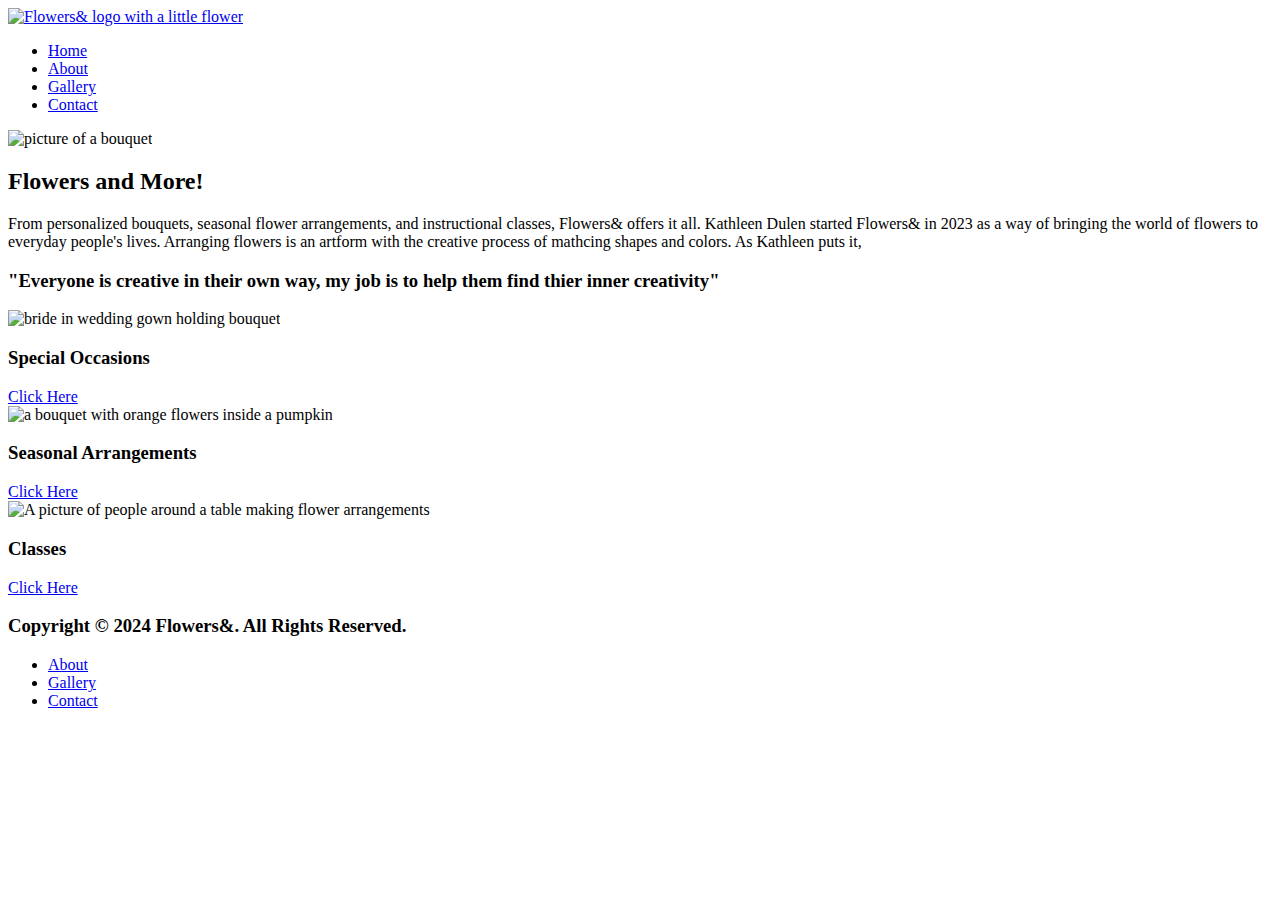
==== index.html @ 2a594834 "Updated home links" ====
<!DOCTYPE html>
<html lang="en">
<head>
    <meta charset="UTF-8">
    <meta name="viewport" content="width=device-width, initial-scale=1.0">
    <title>Flowers& Home</title>
    <meta name="author" content="Kathleen Dulen">
    <meta name="description" content="A floral arrangement and bouquet portfolio website for Kathleen Dulen">
    <link rel="stylesheet" href="../Flowers/css/reset.css" type="text/css">
    <link rel="stylesheet" href="../Flowers/css/styles.css" type="text/css">
    

</head>
<body>
    <header id="top-panel">
        <a href=index.html><img src="../Flowers/images/flowers_resized.png" alt="Flowers& logo with a little flower"></a>
        <nav id="nav-home">
            <ul>
                <li><a href="index.html">Home</a></li>
                <li><a href="about.html">About</a></li>
                <li><a href="gallery.html">Gallery</a></li>
                <li><a href="contact.html">Contact</a></li>
            </ul>
        </nav>
    </header>
    <main>
      <div id="container">
        <div class="grid-item-home-left">
          <img src="../Flowers/images/bouquet_11.jpg" alt="picture of a bouquet">
        </div>
          <div class="grid-item-home-right">
              <h2>Flowers and More!</h2>
              <p>From personalized bouquets, seasonal flower arrangements, and instructional classes, Flowers& offers it all. Kathleen Dulen started Flowers& in 2023 as a way of bringing the world of flowers to everyday people's lives. Arranging flowers is an artform with the creative process of mathcing shapes and colors. As Kathleen puts it, </p>
              <h3>"Everyone is creative in their own way, my job is to help them find thier inner creativity"</h3>
          </div>
      </div>
      <div class="grid-item-full">
        <div class="home-card">
          <img src="../Flowers/images/wedding_3.JPG" alt="bride in wedding gown holding bouquet">
          <h3>Special Occasions</h3>
          <a href="../Flowers/special.html">Click Here</a>
        </div>
        <div class="home-card">
          <img src="../Flowers/images/bouquet_2.jpg" alt="a bouquet with orange flowers inside a pumpkin">
          <h3>Seasonal Arrangements</h3>
          <a href="../Flowers/seasonal.html">Click Here</a>
        </div>
        <div class="home-card">
          <img src="../Flowers/images/workshop_1.jpg" alt="A picture of people around a table making flower arrangements">
          <h3>Classes</h3>
          <a href="../Flowers/classes.html">Click Here</a>
        </div>
      </div>
    </main>
    <footer>
        <h3>Copyright &#169; 2024 Flowers&. All Rights Reserved.</h3>
        <ul>
            <li><a href="about.html">About</a></li>
            <li><a href="gallery.html">Gallery</a></li>
            <li><a href="contact.html">Contact</a></li>
        </ul>
    </footer>
</body>
</html>
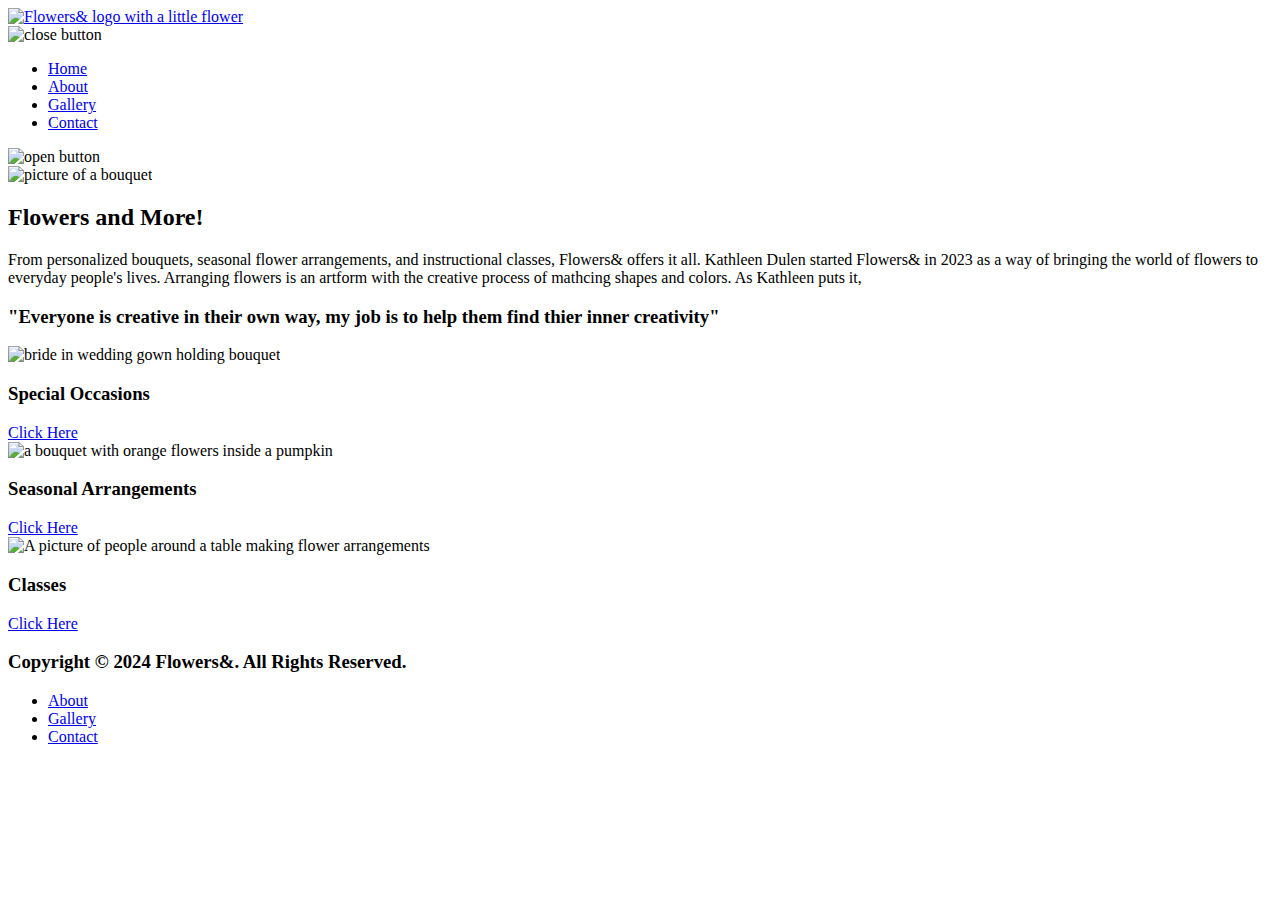
==== commit 19b948bd: "Updates 3/12/2024" ====
--- a/index.html
+++ b/index.html
@@ -8,13 +8,23 @@
     <meta name="description" content="A floral arrangement and bouquet portfolio website for Kathleen Dulen">
     <link rel="stylesheet" href="../Flowers/css/reset.css" type="text/css">
     <link rel="stylesheet" href="../Flowers/css/styles.css" type="text/css">
-    
+    <link rel="stylesheet" href="../Flowers/css/mobile.css" type="text/css" media="(max-width: 820px)"/>
+    <script>
+      function openNav() {
+          document.querySelector('nav').classList.add('open')
+      }
+
+      function closeNav() {
+          document.querySelector('nav').classList.remove('open')
+      }
+    </script>
 
 </head>
 <body>
     <header id="top-panel">
         <a href=index.html><img src="../Flowers/images/flowers_resized.png" alt="Flowers& logo with a little flower"></a>
         <nav id="nav-home">
+            <img id="close-button" src="../Flowers/images/close.png" alt="close button" onclick="closeNav()"/>
             <ul>
                 <li><a href="index.html">Home</a></li>
                 <li><a href="about.html">About</a></li>
@@ -22,6 +32,7 @@
                 <li><a href="contact.html">Contact</a></li>
             </ul>
         </nav>
+        <img id="open-button" src="../Flowers/images/hamburger-icon.png" alt="open button" onclick="openNav()"/>
     </header>
     <main>
       <div id="container">
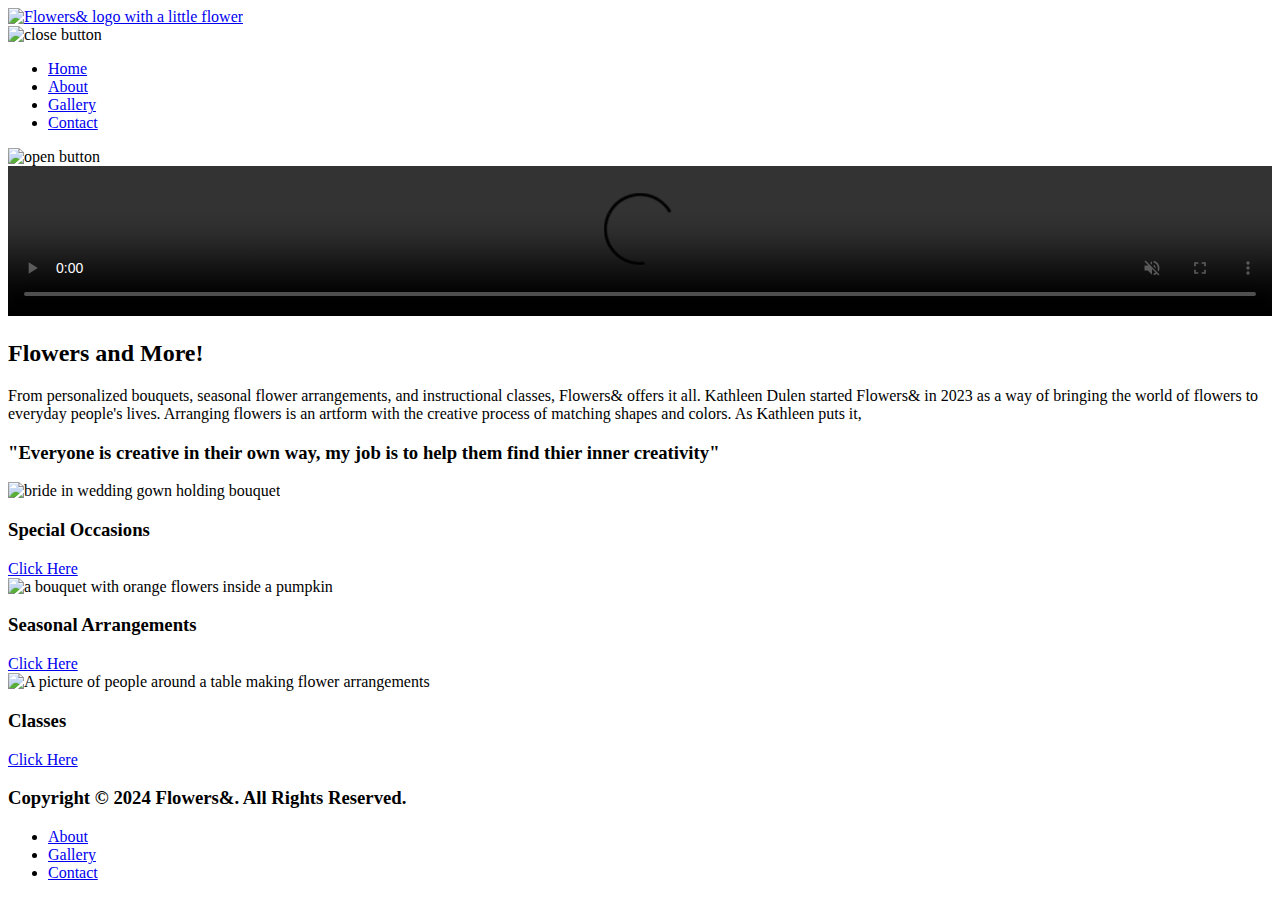
==== commit caa25e0b: "Update 3/17/2024" ====
--- a/index.html
+++ b/index.html
@@ -22,7 +22,7 @@
 </head>
 <body>
     <header id="top-panel">
-        <a href=index.html><img src="../Flowers/images/flowers_resized.png" alt="Flowers& logo with a little flower"></a>
+        <a href=index.html><img src="../Flowers/images/Flowers& Logo.png" alt="Flowers& logo with a little flower"></a>
         <nav id="nav-home">
             <img id="close-button" src="../Flowers/images/close.png" alt="close button" onclick="closeNav()"/>
             <ul>
@@ -37,11 +37,11 @@
     <main>
       <div id="container">
         <div class="grid-item-home-left">
-          <img src="../Flowers/images/bouquet_11.jpg" alt="picture of a bouquet">
+          <video src="../Flowers/video/flowers&video.mp4" width="100%" controls autoplay muted loop></video>
         </div>
           <div class="grid-item-home-right">
               <h2>Flowers and More!</h2>
-              <p>From personalized bouquets, seasonal flower arrangements, and instructional classes, Flowers& offers it all. Kathleen Dulen started Flowers& in 2023 as a way of bringing the world of flowers to everyday people's lives. Arranging flowers is an artform with the creative process of mathcing shapes and colors. As Kathleen puts it, </p>
+              <p>From personalized bouquets, seasonal flower arrangements, and instructional classes, Flowers& offers it all. Kathleen Dulen started Flowers& in 2023 as a way of bringing the world of flowers to everyday people's lives. Arranging flowers is an artform with the creative process of matching shapes and colors. As Kathleen puts it, </p>
               <h3>"Everyone is creative in their own way, my job is to help them find thier inner creativity"</h3>
           </div>
       </div>
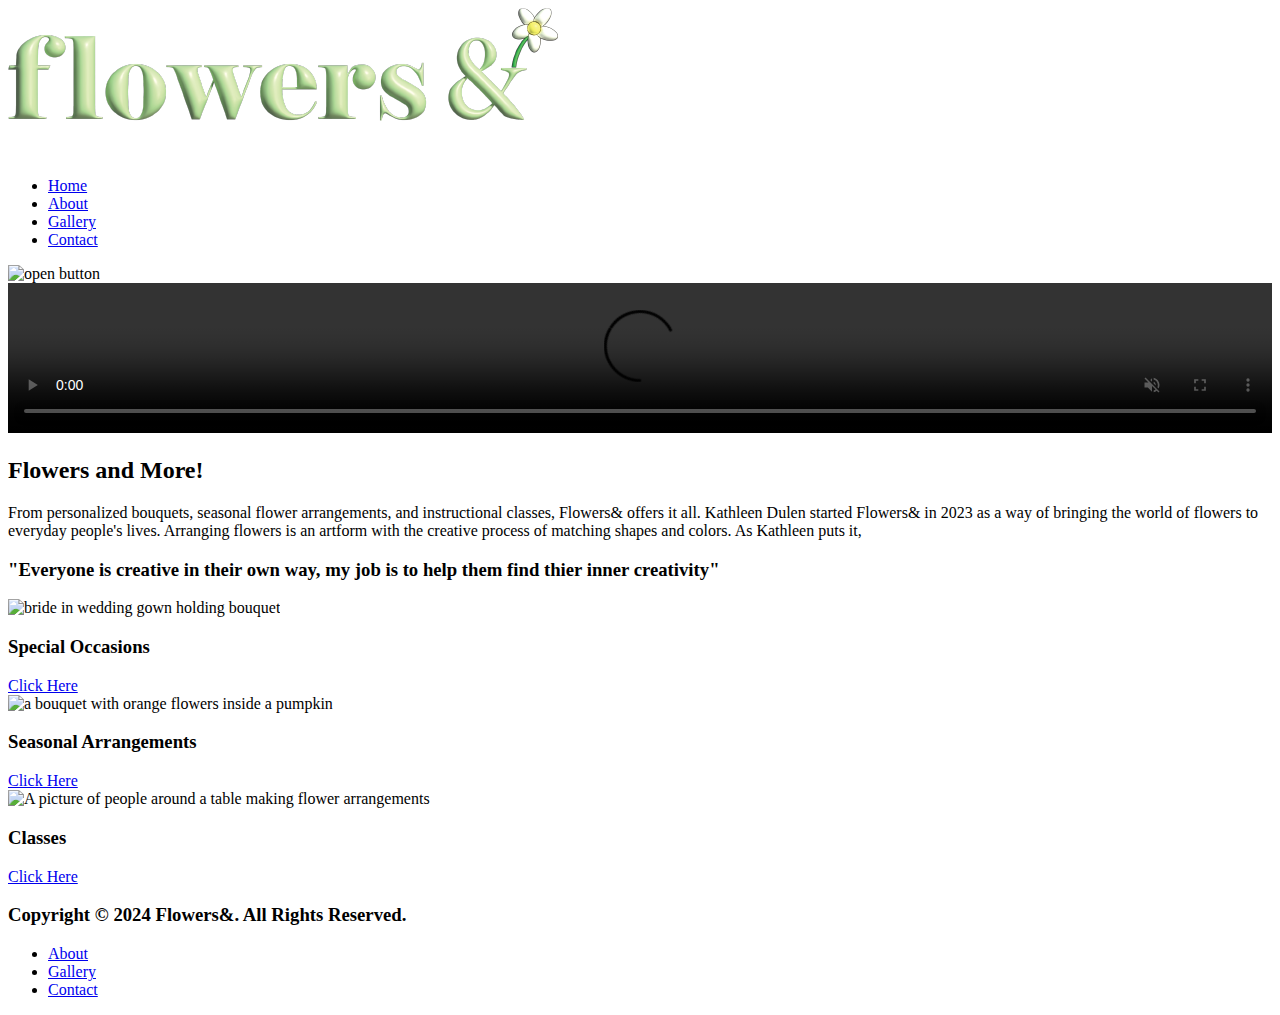
==== commit ea2f5364: "Update 3/26/2024" ====
--- a/index.html
+++ b/index.html
@@ -22,9 +22,9 @@
 </head>
 <body>
     <header id="top-panel">
-        <a href=index.html><img src="../Flowers/images/Flowers& Logo.png" alt="Flowers& logo with a little flower"></a>
+        <a href=index.html><img src="/images/Flowers& Logo.png" alt="Flowers& logo with a little flower"></a>
         <nav id="nav-home">
-            <img id="close-button" src="../Flowers/images/close.png" alt="close button" onclick="closeNav()"/>
+            <img id="close-button" src="./images/close.png" alt="close button" onclick="closeNav()"/>
             <ul>
                 <li><a href="index.html">Home</a></li>
                 <li><a href="about.html">About</a></li>
@@ -37,7 +37,7 @@
     <main>
       <div id="container">
         <div class="grid-item-home-left">
-          <video src="../Flowers/video/flowers&video.mp4" width="100%" controls autoplay muted loop></video>
+          <video src="/video/flowers&video.mp4" width="100%" controls autoplay muted loop></video>
         </div>
           <div class="grid-item-home-right">
               <h2>Flowers and More!</h2>
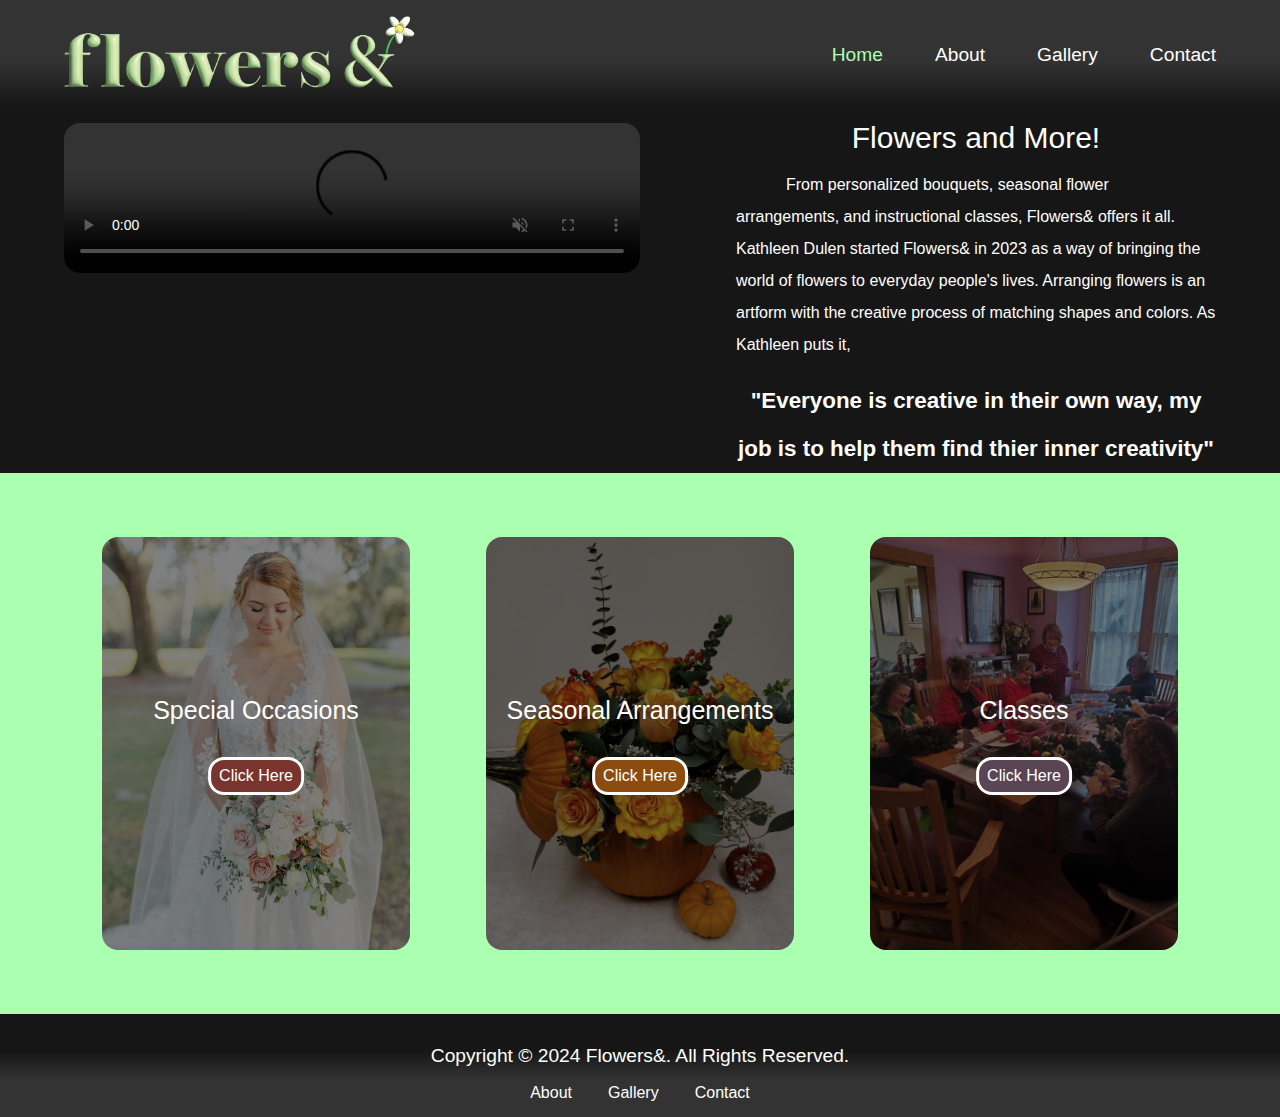
==== commit 2f372e4f: "File Directory Fix" ====
--- a/index.html
+++ b/index.html
@@ -6,9 +6,9 @@
     <title>Flowers& Home</title>
     <meta name="author" content="Kathleen Dulen">
     <meta name="description" content="A floral arrangement and bouquet portfolio website for Kathleen Dulen">
-    <link rel="stylesheet" href="../Flowers/css/reset.css" type="text/css">
-    <link rel="stylesheet" href="../Flowers/css/styles.css" type="text/css">
-    <link rel="stylesheet" href="../Flowers/css/mobile.css" type="text/css" media="(max-width: 820px)"/>
+    <link rel="stylesheet" href="/css/reset.css" type="text/css">
+    <link rel="stylesheet" href="/css/styles.css" type="text/css">
+    <link rel="stylesheet" href="/css/mobile.css" type="text/css" media="(max-width: 820px)"/>
     <script>
       function openNav() {
           document.querySelector('nav').classList.add('open')
@@ -24,7 +24,7 @@
     <header id="top-panel">
         <a href=index.html><img src="/images/Flowers& Logo.png" alt="Flowers& logo with a little flower"></a>
         <nav id="nav-home">
-            <img id="close-button" src="./images/close.png" alt="close button" onclick="closeNav()"/>
+            <img id="close-button" src="/images/close.png" alt="close button" onclick="closeNav()"/>
             <ul>
                 <li><a href="index.html">Home</a></li>
                 <li><a href="about.html">About</a></li>
@@ -32,7 +32,7 @@
                 <li><a href="contact.html">Contact</a></li>
             </ul>
         </nav>
-        <img id="open-button" src="../Flowers/images/hamburger-icon.png" alt="open button" onclick="openNav()"/>
+        <img id="open-button" src="/images/hamburger-icon.png" alt="open button" onclick="openNav()"/>
     </header>
     <main>
       <div id="container">
@@ -47,19 +47,19 @@
       </div>
       <div class="grid-item-full">
         <div class="home-card">
-          <img src="../Flowers/images/wedding_3.JPG" alt="bride in wedding gown holding bouquet">
+          <img src="/images/wedding_3.JPG" alt="bride in wedding gown holding bouquet">
           <h3>Special Occasions</h3>
-          <a href="../Flowers/special.html">Click Here</a>
+          <a href="/special.html">Click Here</a>
         </div>
         <div class="home-card">
-          <img src="../Flowers/images/bouquet_2.jpg" alt="a bouquet with orange flowers inside a pumpkin">
+          <img src="/images/bouquet_2.jpg" alt="a bouquet with orange flowers inside a pumpkin">
           <h3>Seasonal Arrangements</h3>
-          <a href="../Flowers/seasonal.html">Click Here</a>
+          <a href="/seasonal.html">Click Here</a>
         </div>
         <div class="home-card">
-          <img src="../Flowers/images/workshop_1.jpg" alt="A picture of people around a table making flower arrangements">
+          <img src="/images/workshop_1.jpg" alt="A picture of people around a table making flower arrangements">
           <h3>Classes</h3>
-          <a href="../Flowers/classes.html">Click Here</a>
+          <a href="/classes.html">Click Here</a>
         </div>
       </div>
     </main>
--- a/css/styles.css
+++ b/css/styles.css
@@ -0,0 +1,627 @@
+* {
+    box-sizing: border-box;
+}
+h1 {
+    font-family: 'Montserrat Alternates', sans-serif;
+    font-size: 35px;
+    color: white;
+}
+h2 {
+    font-family: 'Montserrat Alternates', sans-serif;
+    font-size: 30px;
+    color: white;
+}
+h3 {
+    font-family: 'Montserrat Alternates', sans-serif;
+    font-size: 25px;
+    color: white;
+}
+h4 {
+    font-family: 'Montserrat Alternates', sans-serif;
+    font-size: 20px;
+    color: white;
+}
+h5 {
+    font-family: 'Montserrat Alternates', sans-serif;
+    font-size: 15px;
+    color: white;
+}
+h6 {
+    font-family: 'Montserrat Alternates', sans-serif;
+    font-size: 10px;
+    color: white;
+}
+i {
+    font-family: 'Montserrat Alternates', sans-serif;
+    font-style: italic;
+    color: white;
+}
+a {
+    font-family: 'Montserrat Alternates', sans-serif;
+    color: white;
+}
+li {
+    font-size: 20px;
+    color: white;
+}
+p {
+    font-family: 'Montserrat Alternates', sans-serif;
+    margin-bottom: 1rem;
+    margin-top: 1rem;
+    line-height: 2rem;
+    color: white;
+}
+
+label {
+    color: white;
+}
+img {
+    border-radius: 1rem;
+}
+
+/*Open and Close buttons Mobile*/
+@media screen and (min-width: 820px) {
+    #close-button,
+    #open-button {
+        display: none;
+    }
+}
+
+/*Navigation*/
+nav ul {
+    list-style: none;
+    padding: 0;
+}
+
+nav ul li {
+    display: inline-block;
+    margin-right: 1rem;
+}
+
+nav li:last-child {
+    margin-right: 0;
+}
+
+/*Page Header*/ 
+#top-panel {
+    display: flex;
+    justify-content: space-between;
+    padding-right: 3rem;
+    padding-left: 3rem;
+    top: 0;
+    background: linear-gradient(to bottom, rgba(51,51,51,1) 0%,rgba(51,51,51,1) 16%,rgba(51,51,51,1) 16%,rgba(51,51,51,1) 31%,rgba(51,51,51,1) 56%,rgba(22,22,22,1) 100%,rgba(22,22,22,1) 100%);
+    align-items: center;
+}
+#top-panel img {
+    border-radius: 0;
+    width: auto;
+    height: 4.5rem;
+}
+
+#top-panel a {
+    text-decoration: none;
+    color: white;
+    font-size: 1.2rem;
+    padding: 1rem;
+}
+
+#top-panel ul li a:hover {
+    background-color: #AAFFB1;
+    color: black;
+    border-radius: .5rem;
+}
+
+
+/*Body Color*/
+body {
+    background-color: #161616;
+}
+
+/*Homepage*/
+
+/*Home navigation*/
+#nav-home li:nth-child(1) a{
+    color: #AAFFB1;
+}
+
+/*Homepage image carousel*/
+#carouselExampleAutoplaying {
+    grid-column: 1/13;
+}
+/*Homepage grid*/
+#container {
+    margin: 1rem 4rem 0 4rem;
+    display: grid;
+    grid-template-columns: repeat(12, 1fr);
+}
+.grid-item-home-left {
+    grid-column: 1/7;
+}
+.grid-item-home-left video{
+    border-radius: 1rem;
+    margin-bottom: 1.5rem;
+}
+.grid-item-home-right {
+    grid-column: 8/13;
+}
+.grid-item-home-right h2{
+    text-align: center;
+}
+.grid-item-home-right h3 {
+    line-height: 3rem;
+    text-align: center;
+    font-weight: 600;
+    font-size: 1.4rem;
+}
+.grid-item-home-right p {
+    text-indent: 50px;
+}
+.grid-item-home-left img {
+    width: 100%;
+    height: auto;
+    border-radius: 1rem;
+}
+
+
+.grid-item-full {
+    background-color: #AAFFB1;
+    display: grid;
+    grid-template-columns: repeat(3, 1fr);
+    padding: 4rem;
+    justify-content: space-between;
+    position: relative;
+}
+.grid-item-full img{
+    width: 80%;
+    height: 100%;
+    object-fit: cover;
+    object-position: 50% 50%;
+    filter: brightness(50%)saturate(80%);
+    
+}
+.grid-item-full div:nth-child(2) {
+    width: 100%;
+}
+.grid-item-full div:nth-child(3) {
+    width: 100%;
+}
+
+
+.home-card {
+    text-align: center;
+    position: relative;
+}
+
+.grid-item-full h3 {
+    position: absolute;
+    padding-left: 1rem;
+    padding-right: 1rem;
+    left: 50%;
+    transform: translate(-50%, -50%);
+    width: 100%;
+    top: 42%;
+}
+
+.grid-item-full a {
+    position: absolute;
+    padding: .5rem;
+    left: 50%;
+    transform: translate(-50%, -50%);
+    top: 58%;
+    background-color: #AAFFB1;
+    border: solid white;
+    color: black;
+    border-radius: 1rem;
+    text-decoration: none;
+    color: white;
+}
+.grid-item-full div:nth-child(1) a{
+    background-color: #79342E;
+}
+.grid-item-full div:nth-child(1) a:hover{
+    background-color: #ac4c44;
+}
+
+.grid-item-full div:nth-child(2) a{
+    background-color: #8C4C0F;
+}
+.grid-item-full div:nth-child(2) a:hover{
+    background-color: #bb6e27;
+}
+.grid-item-full div:nth-child(3) a{
+    background-color: #5A4554;
+}
+.grid-item-full div:nth-child(3) a:hover{
+    background-color: #7a5e72;
+}
+/*Favorite flowers section*/
+.grid-item-home {
+    text-align: center;
+    padding-top: 2rem;
+}
+
+/*About Page*/
+
+/*About navigation*/
+
+#nav-about li:nth-child(2) a{
+    color: #AAFFB1;
+}
+
+/*About page grid*/
+.grid-item-about-left {
+    grid-column: 1/6;
+}
+.grid-item-about-left img {
+    width: 100%;
+    height: auto;
+}
+.grid-item-about-right {
+    grid-column: 7/13;
+}
+.grid-item-about-right img {
+    width: 100%;
+    height: auto;
+}
+
+.grid-item-about-right h3 {
+    text-align: center;
+}
+
+.grid-item-about-right p {
+    text-indent: 50px;
+}
+
+#galGrid {
+    display: grid;
+    grid-template-columns: repeat(auto-fill, minmax(200px, 1fr));
+    gap: 20px;
+    align-items: stretch;
+    margin-top: 1rem;
+}
+#galGrid .gallery-card .gallery-image img {
+    cursor: auto;
+}
+
+
+
+
+
+/*About Headers*/
+.title {
+    grid-column: span 12;
+    text-align: center;
+    margin-bottom: 1rem;
+    margin-top: 1rem;
+    padding-bottom: 1rem;
+}
+h2:first-child {
+    margin-top: 0;
+}
+.grid-item-about {
+    grid-column: 1/13;
+    text-align: center;
+    padding-top: 1rem;
+}
+/*Gallery Lightbox*/
+#lightbox {
+    position: fixed;
+    z-index: 10;
+    top: 0;
+    width: 100%;
+    height: 100%;
+    background-color: rgba(0, 0, 0, .9);
+    display: none;
+}
+#lightbox.active {
+    display: flex;
+    justify-content: center;
+    align-items: center;
+}
+#lightbox img {
+    max-width: 90%;
+    max-height: 80%;
+}
+#carouselmobile1 {
+    display: none;
+}
+/*Gallery navigation*/
+
+#nav-gallery li:nth-child(3) a{
+    color: #AAFFB1;
+}
+
+.gallery-container {
+    grid-column: 1/13;
+    display: grid;
+    grid-template-columns: repeat(4, 1fr);
+    grid-auto-rows: 100px 100px;
+    grid-gap: 1rem;
+    grid-auto-flow: dense;
+}
+.gallery-card {
+    width: 100%;
+    height: 100%;
+    position: relative;
+    border-radius: 1rem;
+}
+.gallery-image {
+    width: 100%;
+    height: 100%;
+    overflow: hidden;
+    border-radius: 1rem;
+}
+.gallery-card .gallery-image img {
+    width: 100%;
+    height: 100%;
+    object-fit: cover;
+    object-position: 50% 50%;
+    cursor: pointer;
+    transition: .5s ease-in-out;
+}
+
+.gallery-card:hover .gallery-image img {
+    transform: scale(1.5)
+}
+.gallery-text h3 {
+    color: white;
+    text-align: center;
+    font-size: 1.5rem;
+    opacity: 0;
+    position: absolute;
+    top: 50%;
+    left: 50%;
+    transform: translate(-50%, -50%);
+    pointer-events: none;
+    z-index: 1;
+    transition: .3s ease-in-out;
+    width: 100%;
+}
+.gallery-card:hover .gallery-text h3{
+    opacity: 1;
+    animation: move-down .3s linear;
+    width: 100%;
+    text-shadow: 2px 2px 4px #000000;
+
+}
+
+.w-1 {
+    grid-column: span 1;
+}
+.w-2 {
+    grid-column: span 2;
+}
+.w-3 {
+    grid-column: span 3;
+}
+.h-1 {
+    grid-row: span 1;
+}
+.h-2 {
+    grid-row: span 2;
+}
+.h-3 {
+    grid-row: span 3;
+}
+.h-4 {
+    grid-row: span 4;
+}
+/*Lightbox close button*/
+.close-btn {
+    position: absolute;
+    top: 10px;
+    right: 10px;
+    font-size: 60px;
+    font-weight: 100;
+    color: #fff;
+    background-color: rgba(0, 0, 0, 0.5);
+    border: none;
+    border-radius: 50%;
+    width: 50px;
+    height: 50px;
+    cursor: pointer;
+    display: flex;
+    justify-content: center;
+    align-items: center;
+}
+
+.close-btn:hover {
+    color: #AAFFB1;
+}
+
+/*Contact Page*/
+
+/*Contact navigation*/
+
+#nav-contact li:nth-child(4) a{
+    color: #AAFFB1;
+}
+.grid-item-contact-left {
+    grid-column: 1/5;
+}
+.grid-item-contact-left h3 {
+    text-align: center;
+}
+
+.grid-item-contact-left ul li {
+    padding: 1rem;
+    padding-left: 0;
+}
+.grid-item-contact-left ul li a {
+    text-decoration: none;
+    color: #AAFFB1;
+}
+
+.grid-item-contact-left ul li a:hover {
+    color: #609e65;
+}
+
+.grid-item-contact-left li::marker {
+    content: '❀';
+    font-size: 1rem;
+    letter-spacing: 1rem;
+}
+.contact-container {
+    grid-column: 5/13;
+    position: relative;
+}
+.contact-container label {
+    font-size: 1.3rem;
+}
+.contact-container input {
+    padding-top: 1rem;
+    padding-bottom: 1rem;
+}
+form {
+    display: grid;
+    grid-template-columns: repeat(2, 1fr);
+    justify-items: center;
+    padding-top: 1.5rem;
+    padding-bottom: 2.5rem;
+}
+form div {
+    padding-top: 1rem;
+}
+
+form input {
+    margin-top: 1rem;
+    border-radius: .5rem;
+    width: 15rem;
+    height: 2rem;
+    padding: .5rem;
+}
+.text-box {
+    grid-column: span 2;
+    padding-top: 2rem;
+    padding-bottom: 1rem;
+    text-align: center;
+}
+
+.span-4 {
+    border-radius: .5rem;
+    border: 2px solid black;
+    padding: .5rem;
+    width: 100%;
+}
+.submit {
+    grid-column: span 2;
+    background-color: #AAFFB1;
+    padding: .5rem;
+    border-radius: .5rem;
+    border: 2px solid black;
+    width: 9rem;
+}
+.submit:hover {
+    background-color:#609e65;
+    color: white;
+}
+
+.contact-container img {
+    position: absolute;
+    width: 100%;
+    top: 0;
+    z-index: -1;
+    filter: brightness(30%)saturate(80%);
+}
+
+/*Special Ocassions Page*/
+.grid-item-special-left {
+    grid-column: 1/4;
+    margin-top: 1rem;
+}
+.grid-item-special-left img {
+    width: 100%;
+    height: auto;
+    border-radius: 1rem 0 0 1rem;
+    margin-bottom: -0.15rem
+}
+.grid-item-special-right {
+    grid-column: 4/13;
+    background-color: rgb(71, 71, 71);
+    margin-top: 1rem;
+    border-radius: 0 1rem 1rem 0;
+}
+.grid-item-special-right h3 {
+    text-align: center;
+    padding-top: 1rem;
+}
+.grid-item-special-right h4 {
+    padding: 1rem;
+    padding-left: 2rem;
+}
+.grid-item-special-right p {
+    padding: 2rem;
+    padding-top: 0;
+    margin-top: 0;
+    text-indent: 50px;
+    padding-bottom: 1rem;
+}
+.grid-item-special-right ul {
+    padding: 1rem;
+    padding-left: 2rem;
+}
+.grid-item-special-right li {
+    padding: .5rem 0 .5rem 0;
+}
+.grid-item-special-right li::marker {
+    content: '❀';
+    font-size: 1rem;
+    letter-spacing: .5rem;
+}
+
+.mobileimg {
+    display: none;
+}
+/*Seasonal*/
+.grid-item-seasonal-left {
+    grid-column: 1/6;
+}
+.grid-item-seasonal-left img {
+    width: 100%;
+}
+.grid-item-seasonal-right {
+    grid-column: 7/13;
+}
+.grid-item-seasonal-right h3 {
+    text-align: center;
+}
+.grid-item-seasonal-right li::marker {
+    content: '❀';
+    font-size: 1rem;
+    letter-spacing: 1rem;
+}
+/*Classes Page */
+.grid-item-classes-right {
+    grid-column: 8/13;
+}
+.grid-item-classes-right h3 {
+    text-align: center;
+}
+.grid-item-classes-right p{
+    text-indent: 50px;
+}
+/*Footer*/
+footer {
+    text-align: center;
+    padding: 1rem;
+    background: linear-gradient(to bottom, rgba(22,22,22,1) 24%,rgba(51,51,51,1) 57%,rgba(51,51,51,1) 57%,rgba(51,51,51,1) 100%);
+    margin-top: 1rem;
+}
+footer ul li {
+    display: inline-block;
+    padding-top: 1rem;
+    padding-left: 1rem;
+    padding-right: 1rem;
+}
+footer h3 {
+    font-size: 1.2rem;
+    color: white;
+}
+footer a {
+    text-decoration: none;
+    color: white;
+    font-size: 1rem;
+}
+footer a:hover {
+    text-decoration: underline;
+}--- a/css/mobile.css
+++ b/css/mobile.css
@@ -0,0 +1,141 @@
+#top-panel nav {
+    /* closed */
+    background: rgba(51,51,51,1);
+    position: fixed;
+    top: 0;
+    right: -75%;
+    height: 100%;
+    width: 75%;
+    padding: 1rem;
+    text-align: right;
+    z-index: 3;
+    padding-top: 2rem;
+}
+
+#top-panel img {
+    height: 3.25rem;
+}
+nav a {
+    border-radius: 0.5rem;
+    width: 100%;
+    background: #161616;
+}
+
+#open-button {
+    padding-right: 1rem;
+}
+#close-button {
+    margin-bottom: 1rem;
+    margin-top: -1rem;
+}
+nav.open {
+    right: 0 !important;
+}
+nav ul li,
+nav ul li a {
+    display: flex;
+    margin: 0;
+    text-align: left;
+
+}
+
+nav ul li {
+    margin-bottom: 1rem;
+}
+/*Top panel mobile*/
+#top-panel {
+    padding: 0;
+}
+
+/*home mobile layout*/
+.grid-item-home-left {
+    grid-column: 1/13;
+}
+.grid-item-home-right {
+    grid-column: 1/13;
+    padding-top: 1rem;
+    padding-bottom: 1rem;
+}
+.grid-item-full {
+    grid-template-columns: repeat(1, 1fr);
+    padding: 0;
+    padding-top: 2rem;
+    padding-bottom: 2rem;
+}
+.home-card {
+    margin-bottom: 2rem;
+}
+.home-card:last-child {
+    margin-bottom: 0;
+}
+/*Special Occasions Mobile*/
+.grid-item-special-left {
+    display: none;
+}
+#carouselmobile1 {
+    display: block;
+    padding: 1rem 4rem 0 4rem;
+}
+
+
+.grid-item-special-right {
+    grid-column: 1/13;
+    border-radius: 1rem;
+}
+
+
+/*about mobile layout*/
+.grid-item-about-left {
+    grid-column: 1/13;
+    margin-bottom: 0;
+}
+.grid-item-about-right {
+    grid-column: 1/13;
+    padding: 1rem 0 1rem 0;
+}
+.experience .grid-item-about-right {
+    grid-column: 1/13;
+}
+.gallery-text h3 {
+    font-size: 2rem;
+}
+
+/*Photo Gallery Mobile*/
+.gallery-container {
+    grid-template-columns: repeat(2, 1fr);
+}
+#container {
+    margin: 1rem 1rem 0 1rem;
+}
+
+/*Contact mobile*/
+
+form {
+    display: block;
+    padding: 0;
+}
+form div {
+    padding-left: 0;
+}
+.grid-item-contact-left {
+    grid-column: 1/13;
+}
+.grid-item-contact-left h3 {
+    display: none;
+}
+.contact-container {
+    grid-column: 1/13;
+}
+.contact-container img {
+    display: none;
+}
+.contact-container input {
+    width: 100%;
+}
+.contact-container textarea {
+    width: 100%;
+}
+.submit {
+    width: 100%;
+    font-size: 1.5rem;
+}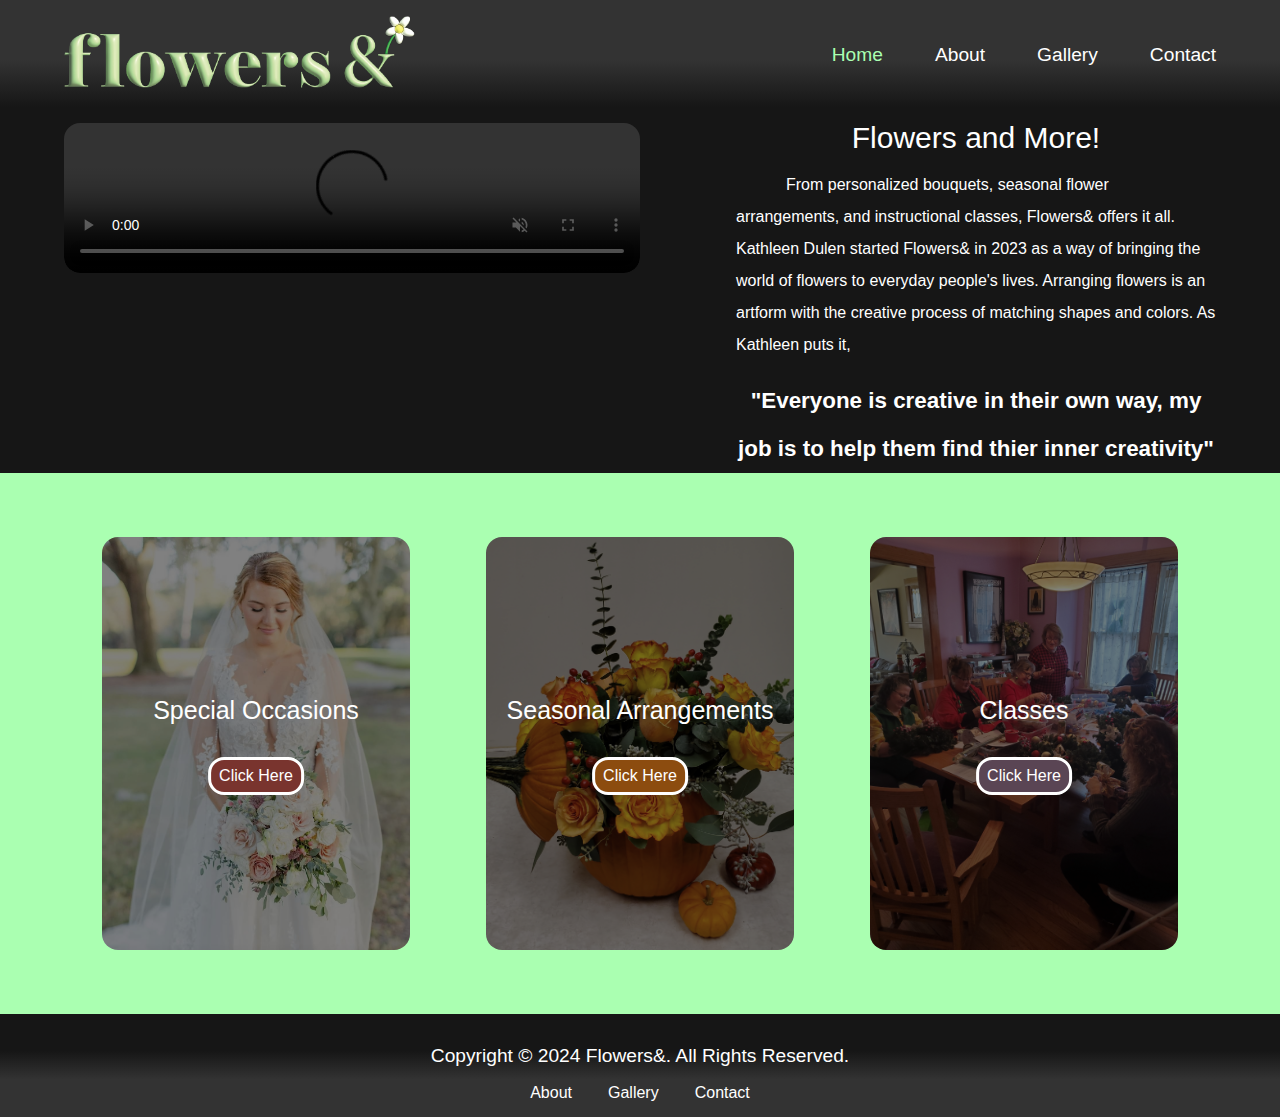
==== commit 531664bf: "Fixed CAPTCHA" ====
--- a/index.html
+++ b/index.html
@@ -6,9 +6,9 @@
     <title>Flowers& Home</title>
     <meta name="author" content="Kathleen Dulen">
     <meta name="description" content="A floral arrangement and bouquet portfolio website for Kathleen Dulen">
-    <link rel="stylesheet" href="/css/reset.css" type="text/css">
-    <link rel="stylesheet" href="/css/styles.css" type="text/css">
-    <link rel="stylesheet" href="/css/mobile.css" type="text/css" media="(max-width: 820px)"/>
+    <link rel="stylesheet" href="../css/reset.css" type="text/css">
+    <link rel="stylesheet" href="../css/styles.css" type="text/css">
+    <link rel="stylesheet" href="../css/mobile.css" type="text/css" media="(max-width: 820px)"/>
     <script>
       function openNav() {
           document.querySelector('nav').classList.add('open')
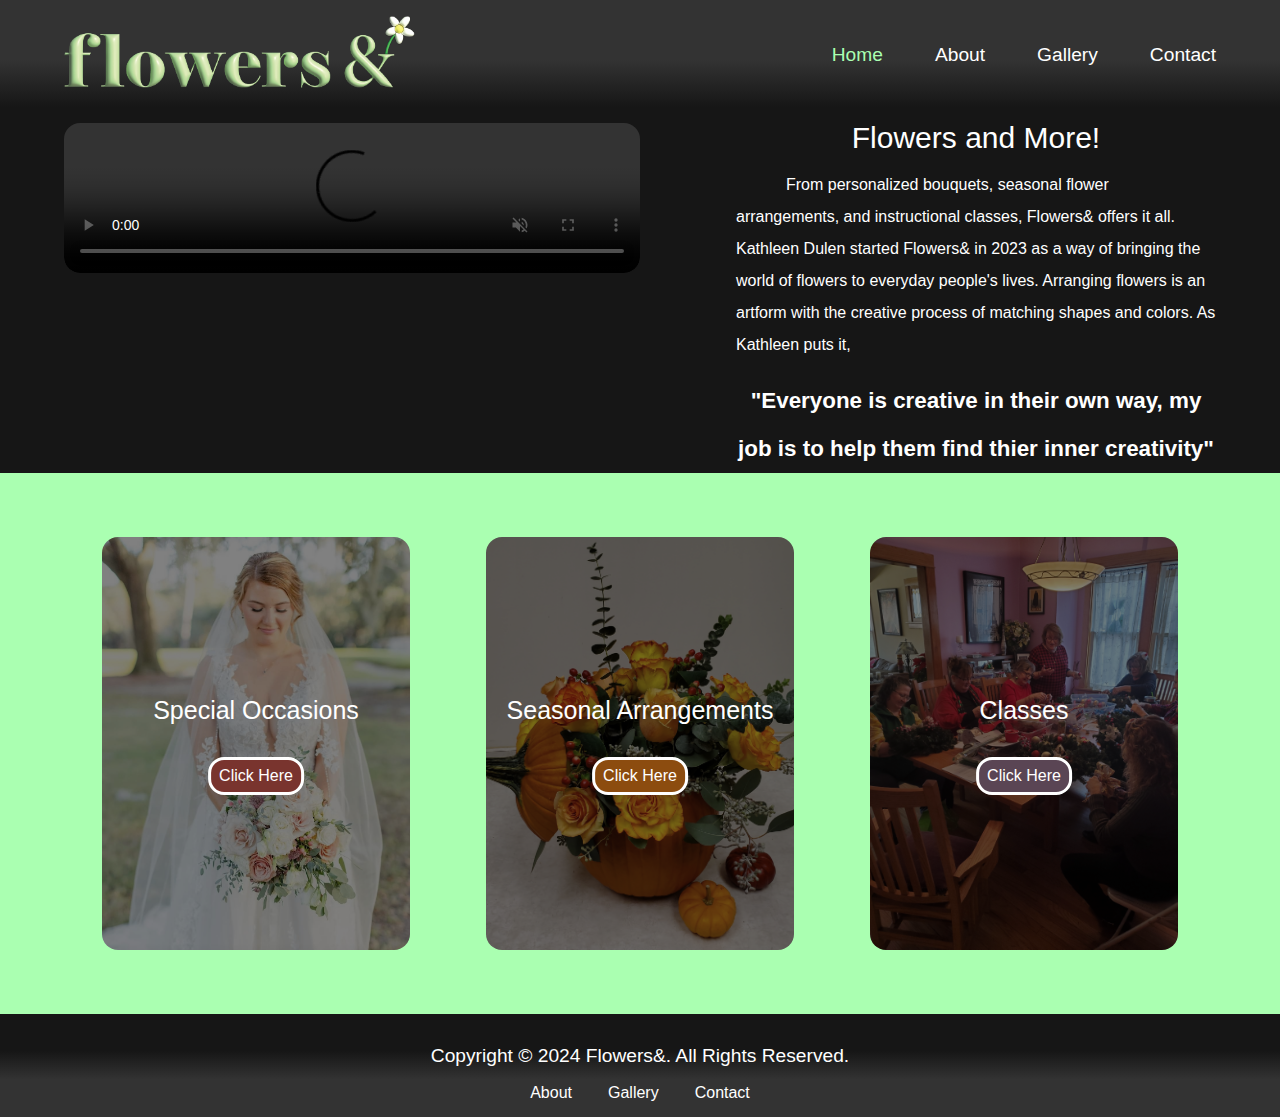
==== commit f00321ee: "Update 3/31/2024" ====
--- a/index.html
+++ b/index.html
@@ -8,7 +8,7 @@
     <meta name="description" content="A floral arrangement and bouquet portfolio website for Kathleen Dulen">
     <link rel="stylesheet" href="../css/reset.css" type="text/css">
     <link rel="stylesheet" href="../css/styles.css" type="text/css">
-    <link rel="stylesheet" href="../css/mobile.css" type="text/css" media="(max-width: 820px)"/>
+    <link rel="stylesheet" href="../css/mobile.css" type="text/css" media="(max-width: 823px)"/>
     <script>
       function openNav() {
           document.querySelector('nav').classList.add('open')
--- a/css/styles.css
+++ b/css/styles.css
@@ -60,7 +60,7 @@
 }
 
 /*Open and Close buttons Mobile*/
-@media screen and (min-width: 820px) {
+@media screen and (min-width: 823px) {
     #close-button,
     #open-button {
         display: none;
@@ -264,10 +264,31 @@
     height: auto;
 }
 
+
 .grid-item-about-right h3 {
     text-align: center;
 }
-
+.resume-download {
+    text-align: center;
+}
+.resume-download a {
+    text-decoration: none;
+    font-size: 1.25rem;
+    padding: 1rem;
+    background-color: #ac4c44;
+    border-radius: 1rem;
+}
+.resume-download a:hover {
+    background-color: #79342E;
+}
+
+.resume-download img {
+    height: 3rem;
+    width: auto;
+    padding-top: 1.25rem;
+    margin-bottom: -0.25rem;
+
+}
 .grid-item-about-right p {
     text-indent: 50px;
 }
@@ -302,6 +323,7 @@
     grid-column: 1/13;
     text-align: center;
     padding-top: 1rem;
+    display: none;
 }
 /*Gallery Lightbox*/
 #lightbox {
@@ -323,6 +345,9 @@
     max-height: 80%;
 }
 #carouselmobile1 {
+    display: none;
+}
+#carouselmobile2 {
     display: none;
 }
 /*Gallery navigation*/
@@ -414,7 +439,7 @@
     font-size: 60px;
     font-weight: 100;
     color: #fff;
-    background-color: rgba(0, 0, 0, 0.5);
+    background-color: rgba(0, 0, 0, 0.0);
     border: none;
     border-radius: 50%;
     width: 50px;
@@ -482,7 +507,13 @@
 form div {
     padding-top: 1rem;
 }
-
+.g-recaptcha {
+    padding-top: 0;
+    padding-left: 4.2rem;
+}
+.g-recaptcha div {
+    padding-top: 0;
+}
 form input {
     margin-top: 1rem;
     border-radius: .5rem;
@@ -493,7 +524,6 @@
 .text-box {
     grid-column: span 2;
     padding-top: 2rem;
-    padding-bottom: 1rem;
     text-align: center;
 }
 
@@ -524,6 +554,8 @@
     filter: brightness(30%)saturate(80%);
 }
 
+
+
 /*Special Ocassions Page*/
 .grid-item-special-left {
     grid-column: 1/4;
--- a/css/mobile.css
+++ b/css/mobile.css
@@ -82,7 +82,25 @@
     grid-column: 1/13;
     border-radius: 1rem;
 }
-
+.grid-item-special-right ul {
+    padding-top: 0;
+}
+.mobileimg {
+    display: block;
+    width: 91%;
+    margin: 1rem;
+}
+/*Seasonal arrangments page mobile */
+.grid-item-seasonal-left {
+    display: none;
+}
+.grid-item-seasonal-right {
+    grid-column: 1/13;
+}
+#carouselmobile2 {
+    display: block;
+    padding: 0 4rem 1rem 4rem;
+}
 
 /*about mobile layout*/
 .grid-item-about-left {
@@ -99,7 +117,11 @@
 .gallery-text h3 {
     font-size: 2rem;
 }
-
+/*Classes Page mobile*/
+.grid-item-classes-right {
+    grid-column: 1/13;
+    padding-top: 1rem;
+}
 /*Photo Gallery Mobile*/
 .gallery-container {
     grid-template-columns: repeat(2, 1fr);
@@ -138,4 +160,7 @@
 .submit {
     width: 100%;
     font-size: 1.5rem;
+}
+.g-recaptcha {
+    padding-left: 0;
 }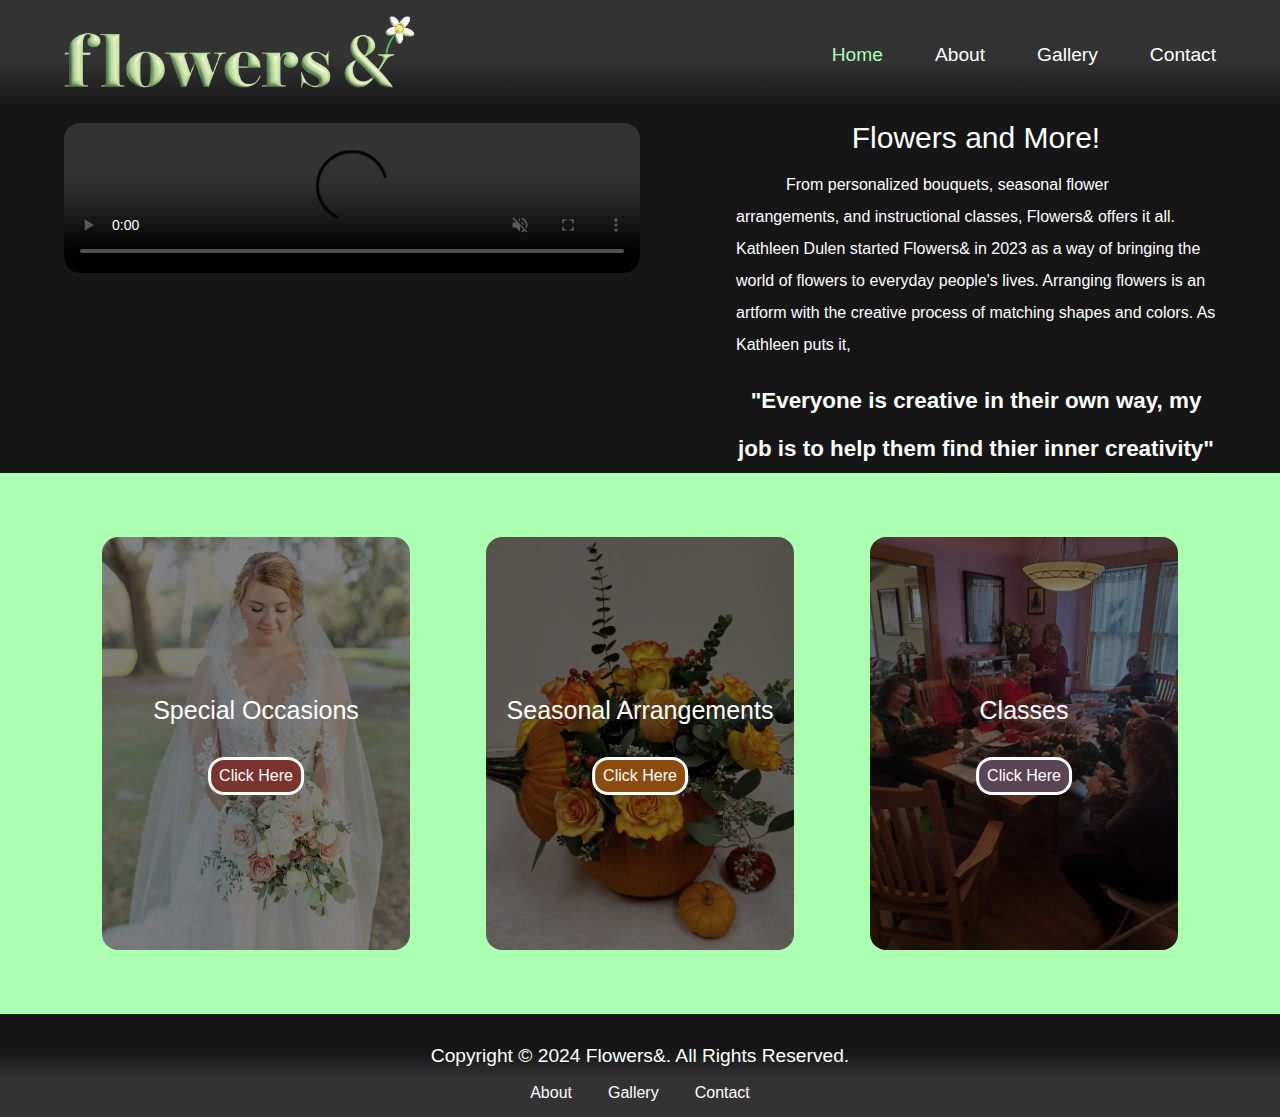
==== commit 849f5d22: "Commit 6/5/2024" ====
--- a/index.html
+++ b/index.html
@@ -6,9 +6,10 @@
     <title>Flowers& Home</title>
     <meta name="author" content="Kathleen Dulen">
     <meta name="description" content="A floral arrangement and bouquet portfolio website for Kathleen Dulen">
-    <link rel="stylesheet" href="../css/reset.css" type="text/css">
-    <link rel="stylesheet" href="../css/styles.css" type="text/css">
-    <link rel="stylesheet" href="../css/mobile.css" type="text/css" media="(max-width: 823px)"/>
+    <link rel="icon" type="image/x-icon" href="/images/big-flower.svg">
+    <link rel="stylesheet" href="/css/reset.css" type="text/css">
+    <link rel="stylesheet" href="/css/styles.css" type="text/css">
+    <link rel="stylesheet" href="/css/mobile.css" type="text/css" media="(max-width: 820px)">
     <script>
       function openNav() {
           document.querySelector('nav').classList.add('open')
@@ -22,9 +23,9 @@
 </head>
 <body>
     <header id="top-panel">
-        <a href=index.html><img src="/images/Flowers& Logo.png" alt="Flowers& logo with a little flower"></a>
+        <a href=index.html><img src="/images/Flowers&Logo.png" alt="Flowers& logo with a little flower"></a>
         <nav id="nav-home">
-            <img id="close-button" src="/images/close.png" alt="close button" onclick="closeNav()"/>
+            <img id="close-button" src="/images/close.png" alt="close button" onclick="closeNav()">
             <ul>
                 <li><a href="index.html">Home</a></li>
                 <li><a href="about.html">About</a></li>
@@ -32,12 +33,12 @@
                 <li><a href="contact.html">Contact</a></li>
             </ul>
         </nav>
-        <img id="open-button" src="/images/hamburger-icon.png" alt="open button" onclick="openNav()"/>
+        <img id="open-button" src="/images/hamburger-icon.png" alt="open button" onclick="openNav()">
     </header>
     <main>
       <div id="container">
         <div class="grid-item-home-left">
-          <video src="/video/flowers&video.mp4" width="100%" controls autoplay muted loop></video>
+          <video src="/video/flowers&video.mp4" controls autoplay muted loop></video>
         </div>
           <div class="grid-item-home-right">
               <h2>Flowers and More!</h2>
--- a/css/styles.css
+++ b/css/styles.css
@@ -140,6 +140,7 @@
 .grid-item-home-left video{
     border-radius: 1rem;
     margin-bottom: 1.5rem;
+    width: 100%;
 }
 .grid-item-home-right {
     grid-column: 8/13;
@@ -323,7 +324,6 @@
     grid-column: 1/13;
     text-align: center;
     padding-top: 1rem;
-    display: none;
 }
 /*Gallery Lightbox*/
 #lightbox {
@@ -409,7 +409,9 @@
     text-shadow: 2px 2px 4px #000000;
 
 }
-
+.gallery-container .gallery-text {
+    display: none;
+}
 .w-1 {
     grid-column: span 1;
 }
@@ -468,23 +470,38 @@
     text-align: center;
 }
 
-.grid-item-contact-left ul li {
-    padding: 1rem;
-    padding-left: 0;
-}
-.grid-item-contact-left ul li a {
-    text-decoration: none;
-    color: #AAFFB1;
-}
-
-.grid-item-contact-left ul li a:hover {
-    color: #609e65;
-}
+
 
 .grid-item-contact-left li::marker {
     content: '❀';
     font-size: 1rem;
     letter-spacing: 1rem;
+}
+.grid-item-contact-left table, th, td{
+    border: 2px solid white;
+    color: white;
+}
+.grid-item-contact-left table {
+    width: 80%;
+    margin-left: auto;
+    margin-right: auto;
+    text-align: center;
+}
+
+.grid-item-contact-left th {
+    font-weight: bold;
+    font-size: 1.5rem;
+    padding: .5rem;
+}
+.grid-item-contact-left td {
+    padding: .5rem;
+}
+.grid-item-contact-left td a {
+    text-decoration: none;
+    color: #AAFFB1;
+}
+.grid-item-contact-left td a:hover {
+    color: #609e65;
 }
 .contact-container {
     grid-column: 5/13;
@@ -622,6 +639,12 @@
     font-size: 1rem;
     letter-spacing: 1rem;
 }
+dd {
+    margin-bottom: 1rem;
+    margin-top: 1rem;
+    line-height: 2rem;
+    color: white;
+}
 /*Classes Page */
 .grid-item-classes-right {
     grid-column: 8/13;
--- a/css/mobile.css
+++ b/css/mobile.css
@@ -131,7 +131,9 @@
 }
 
 /*Contact mobile*/
-
+table {
+    margin-bottom: 2rem;
+}
 form {
     display: block;
     padding: 0;
